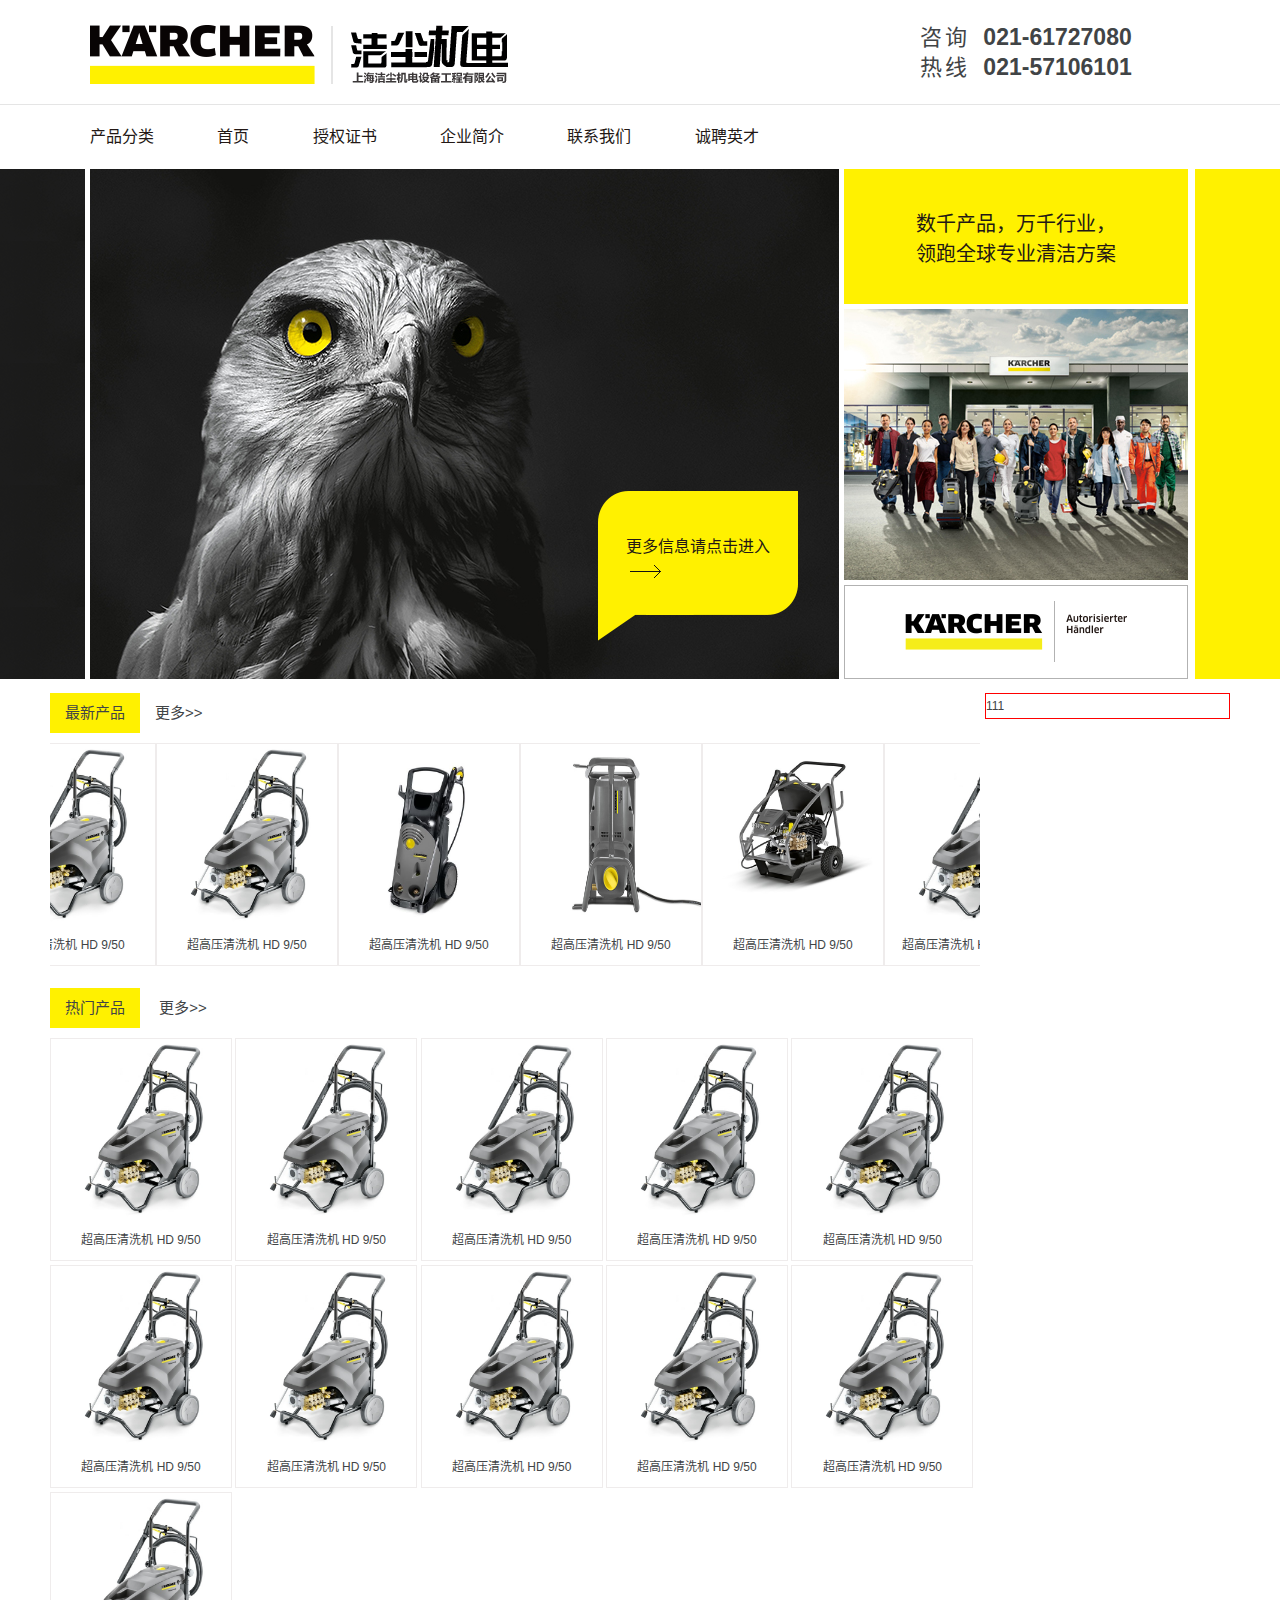
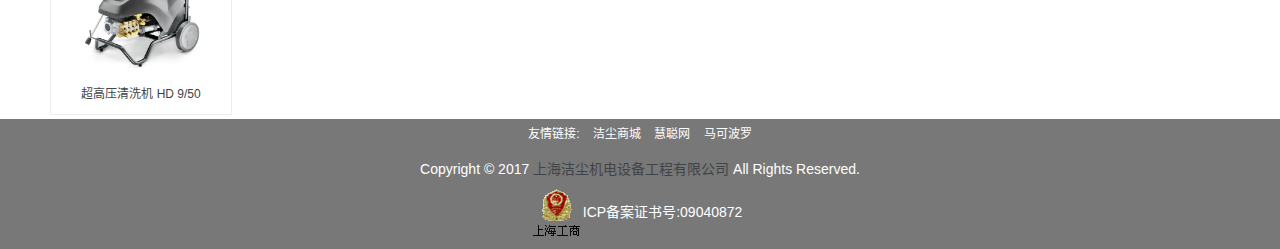
==== index.html @ 760b546f "洁尘首页" ====
<!DOCTYPE html>
<html lang="zh-cn">
	<head>
		<meta http-equiv="Content-Type" content="text/html; charset=UTF-8">
		<meta http-equiv="X-UA-Compatible" content="IE=edge,chrome=1">
		<meta content="http://www.jiechensh.cn/" name="design">
		<title>工业吸尘器_高压清洗机 - 工业吸尘器_高压清洗机_上海洁尘</title>
		<meta name="keywords" content="工业吸尘器_高压清洗机_扫地机_干冰清洗机_上海洁尘机电设备工程有限公司"> 
		<link rel="stylesheet" type="text/css" href="css/index.css">
		<script type="text/javascript" src="js/jquery-1.9.1.min.js"></script>
		<!--[if lt IE 9]>
		  <script type="text/javascript" src="js/html5shiv.v3.72.min.js"></script>
		<![endif]-->
		<script type="text/javascript">
		   var navID = "1";
		</script>
	</head>
	<body>
	<!--top-->
	<header class="top">
	    <div class="logo_box">
	        <div class="contain">
	            <div class="logo">
	                <a href="index.html">
	             	   <img src="img/karcher-log.png" alt="">
	             	   <img src="img/logo.gif" class="jc_logo"/>
	                </a>
	            </div>
	            <div class="telephone_nums">
	                <span class="tel_title">咨询热线</span>
	                <span class="number">
	                	<span>021-61727080</span>
	               		<span>021-57106101</span>
	                </span>	
	                
	            </div>
	            <div class="clear"></div>
	        </div>
	    </div>
	    <div class="contain">
	        <nav class="main_nav">
		        <ul>
		            <li id="nav1" class="onnav"><a class="navA" href="" target="_blank">产品分类</a></li>
		            <li id="nav2"><a class="navA" href="" target="_blank">首页</a></li>
		            <li id="nav3"><a class="navA" href="" target="_blank">授权证书</a></li>
		            <li id="nav4"><a class="navA" href="" target="_blank">企业简介</a></li>
		            <li id="nav5"><a class="navA" href="" target="_blank">联系我们</a></li>
		            <li id="nav6"><a class="navA" href="" target="_blank">诚聘英才</a></li>
		        </ul>
	        	<div class="clear"></div>
	        </nav>
	    </div>
	</header>
	<script type="text/javascript">
	   //导航选中
	    $("#nav" + navID).addClass("onnav");
	</script>
	<!--top End-->
	
	<div class="home_ban">
	   <div class="contain">
	   	 <div class="left">
	   	 	<img src="img/karcher/bleft.jpg" alt="">
	   	 	<a href="http://www.dleming.com/" class="more" target="_blank">更多信息请点击进入<i></i></a>
	   	 </div>
	   	 <div class="right">
	   	 	<div class="rtop">
	   	 		<a href="https://www.karcher.cn/cn/cleaning_solutions/solutions-pro.html" target="_blank">
	   	 			数千产品，万千行业，<br>领跑全球专业清洁方案
	   	 		</a>
	   	 	</div>
	   	 	<div class="rmiddle">
	   	 		<a href="https://www.karcher.cn/cn/cleaning_solutions/solutions-pro.html" target="_blank"><img src="img/karcher/right.jpg" alt=""></a>
	   	 	</div>
	   	 	<div class="rbottom">
	   	 		<a href="https://www.karcher.cn/cn/cleaning_solutions/solutions-pro.html" target="_blank"><img src="img/karcher/logoleft.png" alt=""></a>
	   	 	</div>
	   	 </div>
	   	 <div class="clear"></div>
	   </div>
	</div>
	<div class="clear"></div>
	
	<div class="main w_1180">
		<div class="w_930 left_product_list">			
			<div class="new_product w_930">
			 	<div class="new_product_title"><span>最新产品</span><a class="more_link" href="#">更多&gt;&gt;</a></div>
			 	<div class="new_product_list w_930">
			 		<div class="float_left product_item">
			 			<a href="###"  title="查看详情">
			 				<img src="img/product2/p050940125.jpg"/>
			 			</a>	
			 			<span>超高压清洗机 HD 9/50 </span>
			 		</div>
			 		<div class="float_left product_item">
			 			<a href="###"  title="查看详情">
			 				<img src="img/product2/p050940125.jpg"/>
			 			</a>	
			 			<span>超高压清洗机 HD 9/50 </span>
			 		</div>
			 		<div class="float_left product_item">
			 			<a href="###"  title="查看详情">
			 				<img src="img/product2/p070945006.jpg"/>
			 			</a>	
			 			<span>超高压清洗机 HD 9/50 </span>
			 		</div>
			 		<div class="float_left product_item">
			 			<a href="###"  title="查看详情">
			 				<img src="img/product2/p071017942.jpg"/>
			 			</a>	
			 			<span>超高压清洗机 HD 9/50 </span>
			 		</div>
			 		<div class="float_left product_item">
			 			<a href="###"  title="查看详情">
			 				<img src="img/product2/p091202043.jpg"/>
			 			</a>	
			 			<span>超高压清洗机 HD 9/50 </span>
			 		</div>
			 		<div class="float_left product_item">
			 			<a href="###"  title="查看详情">
			 				<img src="img/product2/p050940125.jpg"/>
			 			</a>	
			 			<span>超高压清洗机 HD 55555/50 </span>
			 		</div>
			 		<div class="float_left product_item">
			 			<a href="###"  title="查看详情">
			 				<img src="img/product2/p050940125.jpg"/>
			 			</a>	
			 			<span>超高压清洗机 HD 9/50 </span>
			 		</div>
			 		<div class="float_left product_item">
			 			<a href="###"  title="查看详情">
			 				<img src="img/product2/p070945006.jpg"/>
			 			</a>	
			 			<span>超高压清洗机 HD 9/50 </span>
			 		</div>
			 		<div class="float_left product_item">
			 			<a href="###"  title="查看详情">
			 				<img src="img/product2/p071017942.jpg"/>
			 			</a>	
			 			<span>超高压清洗机 HD 9/50 </span>
			 		</div>
			 		<div class="float_left product_item">
			 			<a href="###"  title="查看详情">
			 				<img src="img/product2/p091202043.jpg"/>
			 			</a>	
			 			<span>超高压清洗机 HD 9/50 </span>
			 		</div>
			 	</div>
			</div>
			
			<div class="hot_product w_930">
			 	<div class="hot_product_title w_930">
			 		<span>热门产品</span>
			 		<a class="more_link" href="#">更多&gt;&gt;</a>
			 	</div>
			 		
			 	<div class="hot_product_list w_930">
			 		<div class="hot_product_item product_item">
			 			<a href="###"  title="查看详情">
			 				<img src="img/product2/p050940125.jpg"/>
			 			</a>	
			 			<span>超高压清洗机 HD 9/50 </span>
			 		</div>
			 		<div class="hot_product_item product_item">
			 			<a href="###"  title="查看详情">
			 				<img src="img/product2/p050940125.jpg"/>
			 			</a>	
			 			<span>超高压清洗机 HD 9/50 </span>
			 		</div>
			 		<div class="hot_product_item product_item">
			 			<a href="###"  title="查看详情">
			 				<img src="img/product2/p050940125.jpg"/>
			 			</a>	
			 			<span>超高压清洗机 HD 9/50 </span>
			 		</div>
			 		<div class="hot_product_item product_item">
			 			<a href="###"  title="查看详情">
			 				<img src="img/product2/p050940125.jpg"/>
			 			</a>	
			 			<span>超高压清洗机 HD 9/50 </span>
			 		</div>
			 		<div class="hot_product_item product_item">
			 			<a href="###"  title="查看详情">
			 				<img src="img/product2/p050940125.jpg"/>
			 			</a>	
			 			<span>超高压清洗机 HD 9/50 </span>
			 		</div>
			 		<div class="hot_product_item product_item">
			 			<a href="###"  title="查看详情">
			 				<img src="img/product2/p050940125.jpg"/>
			 			</a>	
			 			<span>超高压清洗机 HD 9/50 </span>
			 		</div>
			 		<div class="hot_product_item product_item">
			 			<a href="###"  title="查看详情">
			 				<img src="img/product2/p050940125.jpg"/>
			 			</a>	
			 			<span>超高压清洗机 HD 9/50 </span>
			 		</div>
			 		<div class="hot_product_item product_item">
			 			<a href="###"  title="查看详情">
			 				<img src="img/product2/p050940125.jpg"/>
			 			</a>	
			 			<span>超高压清洗机 HD 9/50 </span>
			 		</div>
			 		<div class="hot_product_item product_item">
			 			<a href="###"  title="查看详情">
			 				<img src="img/product2/p050940125.jpg"/>
			 			</a>	
			 			<span>超高压清洗机 HD 9/50 </span>
			 		</div>
			 		<div class="hot_product_item product_item">
			 			<a href="###"  title="查看详情">
			 				<img src="img/product2/p050940125.jpg"/>
			 			</a>	
			 			<span>超高压清洗机 HD 9/50 </span>
			 		</div>
			 		<div class="hot_product_item product_item">
			 			<a href="###"  title="查看详情">
			 				<img src="img/product2/p050940125.jpg"/>
			 			</a>	
			 			<span>超高压清洗机 HD 9/50 </span>
			 		</div>
			 	</div>
			</div>
		</div>
		<div class="about_company w_243 float_right">
			111
		</div>
	</div>
	
	<div class="footer">
		<div class="ref_links">
			<ul>
				<li>友情链接:</li>
				<li><a href="http://shop.jiechensh.cn" title="洁尘商城" target="_blank">洁尘商城</a></li>
				<li><a href="http://www.hc360.com/" title="慧聪网" target="_blank">慧聪网</a></li>
				<li><a href="http://china.makepolo.com" title="马可波罗" target="_blank">马可波罗</a></li>
			</ul>
		</div>
		<div class="copyright">Copyright © 2017 <a href="###">上海洁尘机电设备工程有限公司 </a>All Rights Reserved.</div>
		<div class="record">
			<span class="beian_icon"></span>
			<span class="record_code">ICP备案证书号:09040872</span>
		</div>
	</div>
	
	<script type="text/javascript">
	//整站无图处理
	jQuery.each(jQuery("img"), function (i, n) { jQuery(n).error(function () { n.src = 'img/kracher/nopic.jpg'; }); n.src = n.src; });
	</script>
	<script type="text/javascript" src="js/index.js" ></script>
	
	</body>
</html>
---- css/index.css ----
﻿@charset "utf-8";
/*初始化样式*/
body{ 
	margin:0px; 
	padding:0px; 
	margin:0px auto; 
	zoom:1;

	/*设置字体*/
	font-size:12px;
	line-height:24px;
	font-family:Arial,"微软雅黑","宋体";
	color:#414446;

	/*设置宽度*/
	width:100%; 
	min-width:1000px;
}
li{
	list-style: none;
}
ul,li,form, dl,dt,dd, div{ 
	padding: 0px; 
	margin: 0px;
}
.ul,.ul li{ 
	list-style:none;
}
.h1,.h2,.h3,.h4,.h5,.h6,.p{ 
	padding:0px; 
	margin:0px;
}
h1,h2,h3,h4,h5,h6,p{ 
	padding:0px; 
	margin:0px;
}
select,input,textarea{ 
	border-radius:0; 
	-webkit-border-radius:0; 
	color:#414446;
}
input:focus { 
	outline: none;
}

/*强制去除表单自带的样式*/ 
input,button,select,textarea{
	outline:none;/*-webkit-appearance:none;*/
}

/*强制去除textarea自带的样式*/
textarea{resize:none;/*-webkit-appearance:none;*/}

textarea,input,select { background:none; border:none; margin:0; padding:0;}

/*html5设置*/
article,aside,footer,header,hgroup,nav,section,figure,figcaption{ display: block;} 
figure,figcaption{ margin:0px; padding:0px;}
audio,canvas,progress,video { display: inline-block; vertical-align: baseline;}

img{ border:none; border:0; vertical-align:baseline;}
a{ color:#414446; text-decoration:none; noline:-webkit-tap-highlight-color:rgba(0,0,0,0);}
a:focus {outline:none; -moz-outline:none;}
a:hover{ text-decoration:underline; /*color:#fff;*/}

/*清除浮动*/
.clear{ clear:both; height:0px; overflow:hidden;}
/*初始化样式*/

/*页面框架结构*/
.contain{width:1100px;margin:0 auto;}
.none{
	display: none;
}
.float_left{
	float:left;
}
.float_right{
	float:right;
}
.w_1180{
	width:1180px;
}
.w_930{
	width:930px;
}
.w_243{
	width:243px;
}
/*top*/
.top{}
.top .logo_box{width:100%;padding:12px 0;border-bottom:1px solid #e5e5e5;}
.top .logo_box .logo{float:left;padding-top:13px;}
.top .logo_box .telephone_nums{
	float:right;
	width:270px;
	height:60px;
    margin-top: 10px;
}
.telephone_nums .tel_title{
	width:60px;
	height:60px;
	display: inline-block;
	font-size: 22px;
	line-height: 30px;
	letter-spacing:3px;
}
.telephone_nums .number{
	display: inline-block;
	width:200px;
	height:60px;
	font-size: 23px;
}
.telephone_nums .number span{
	line-height: 30px;
	height:30px;
	display: block;
	font-weight: bold;
}
.main_nav li{display: inline-block;padding-right:60px;}
.main_nav li a{display: inline-block;padding:20px 0;font-size:16px;color:#231815;}
/*top*/


/*Banner*/
.home_ban .left{float:left;width:749px;position: relative;}
.home_ban .left .more{display: inline-block;width:200px;height:151px;background: url(../img/karcher/bg.png) no-repeat center;
	line-height:112px;text-align: center;font-size:16px;color:#231815;
    position:absolute;bottom:45px;right:41px;
}
.home_ban .left i{display: inline-block;width:31px;height:13px;background: url(../img/karcher/jian.png) no-repeat center;position: absolute;bottom:64px;left:32px;}
.home_ban .right{float:left;width:344px;    margin-left: 5px;}
.home_ban .right .rtop{text-align: center;background: #fff100;line-height: 30px;color:#231815;font-size:20px;padding:40px 0 35px 0;margin-bottom:5px;}
.home_ban .right .rtop a{color:#231815;}
.home_ban .right .rbottom{padding:15px 0;border:1px solid #b2b2b2;text-align: center;}
.home_ban .right .rbottom img{vertical-align: middle;}
.home_ban .right .rmiddle img{vertical-align: bottom;margin-bottom:5px;}
.home_ban{background: url(../img/karcher/gb.png) repeat-y center;height:510px;}

.jc_logo{
	margin-bottom:1px;
}
.main{
	/*border: 1px solid #2E909B;*/
	border-radius:3px;
	margin:6px auto 0;
	/*display: block;*/
}
.left_product_list{
	display: inline-block;
	/*border:1px solid red;*/
}
.about_company{
	display: inline-block;
	border:1px solid red;
}
.new_product{
	overflow-x: hidden;
	position:relative;
}
.new_product_title{
	font-size: 15px;
	height:50px;
}
.new_product_title span{
	padding:5px 15px;
	height:30px;
	line-height:30px;
	display: inline-block;
	background-color: #FFF100;
}
.new_product_title .more_link{
	padding:5px 15px;
	height:30px;
	line-height:30px;
	text-decoration: none;
	cursor: pointer;
}
.new_product_list{
	height:245px;
	width:99999px;
	position:relative;
}
.new_product_item{
	float:left;
	margin-right:4px;
}
.product_item{
	border:1px solid #EFECEC;
	height:221px;
	position: relative;
	display: inline-block;
}
.product_item img{
	width:180px;
	height:180px;
}
.product_item span{
	height:40px;
	width:180px;
	text-align: center;
	line-height: 40px;
	display:inline-block;
	position: absolute;
	bottom:0;
	left:0;
}
.hot_product_title{
	font-size: 15px;
	height:50px;
}
.hot_product_title span{
	padding:5px 15px;
	height:30px;
	line-height:30px;
	display: inline-block;
	background-color: #FFF100;
}
.hot_product_title .more_link{
	/*color:#2E909B;*/
	padding:5px 15px;
	height:30px;
	line-height:30px;
	text-decoration: none;
	cursor: pointer;
}
.more_link:hover{
	text-decoration: underline;
	color:#414446;
}
/****hot_product***/
.hot_product_list{
	/*display: block;*/
}
.hot_product_item{
	/*float:left;*/
	margin-right:0px;
	margin-bottom: 4px;
}
/*.hot_product_item img{
	width:230px;
	height:270px;
}*/
.footer{
	width:100%;
	height:130px;
	background-color: #787878;
	color:#FFFFFF;
}
.footer .ref_links{
	height:30px;
	line-height: 30px;
	display: block;
	text-align: center;
	
}
.footer .ref_links li{
	display: inline-block;
	padding: 0 5px;
}
.footer .ref_links li a{
	color:#FFFFFF;
}
.footer .copyright{
	text-align: center;
	height:40px;
	line-height: 40px;
	font-size: 14px;
}
.footer .copyright a{
	text-decoration: none;
}
.footer .copyright a:hover{
	color:#000000;
	text-decoration: underline;
}
.record{
	/*border:1px solid red;*/
	/*display: inline-block;*/
	width:215px;
	margin: 0 auto;
}
.beian_icon{
	width:47px;
	height:47px;
	display: inline-block;
	background: url(../img/icon.gif) no-repeat;
}
.record_code{
	display: inline-block;
	height:47px;
	line-height: 47px;
	font-size: 14px;
	vertical-align: top;
}
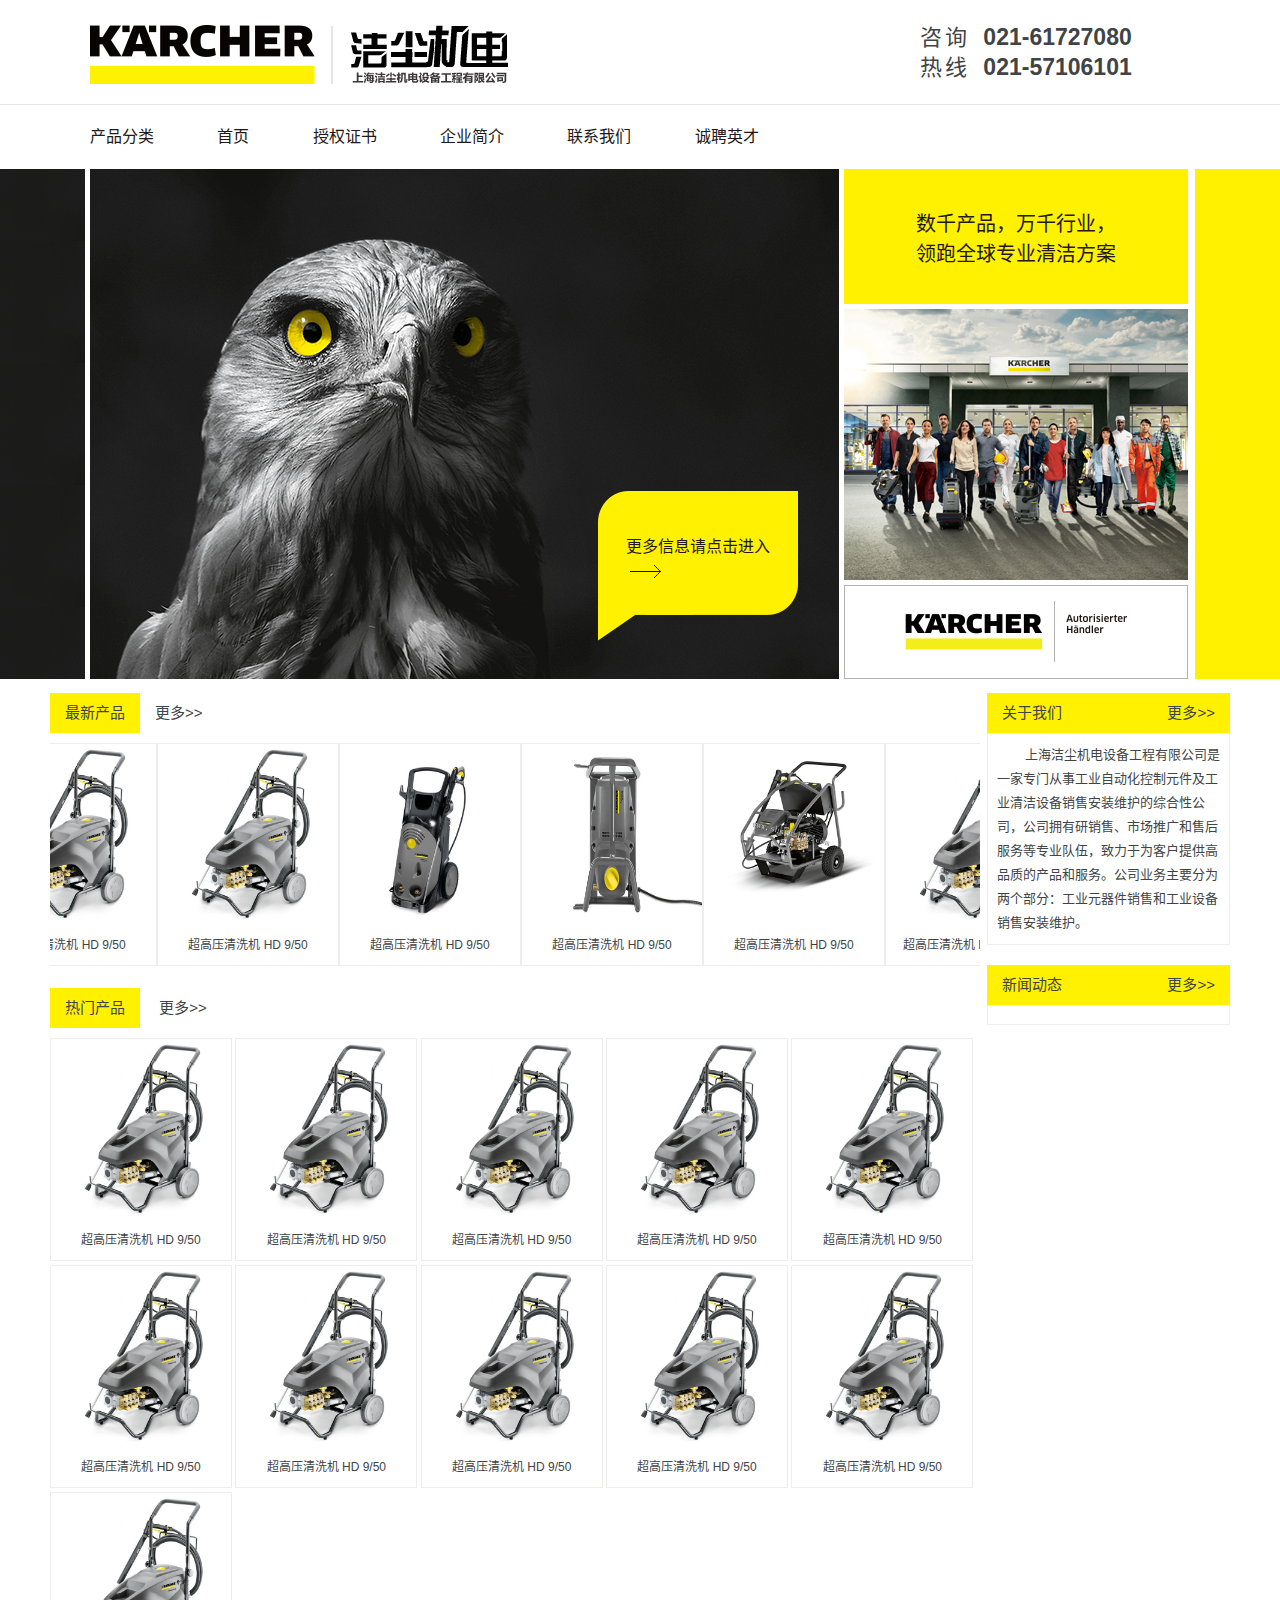
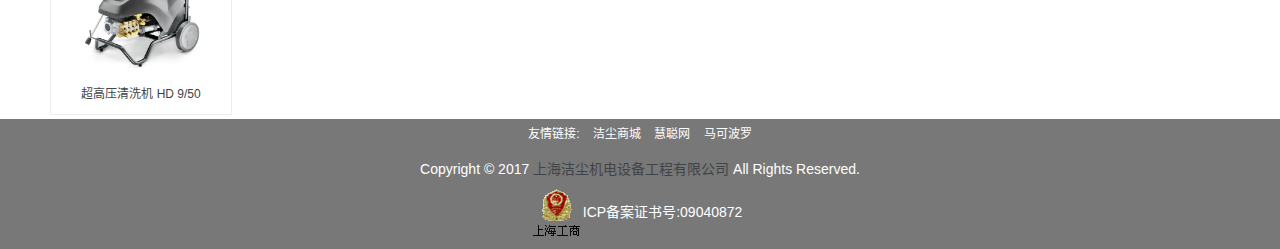
==== commit 741cd9a1: "公司简介" ====
--- a/index.html
+++ b/index.html
@@ -16,241 +16,257 @@
 		</script>
 	</head>
 	<body>
-	<!--top-->
-	<header class="top">
-	    <div class="logo_box">
-	        <div class="contain">
-	            <div class="logo">
-	                <a href="index.html">
-	             	   <img src="img/karcher-log.png" alt="">
-	             	   <img src="img/logo.gif" class="jc_logo"/>
-	                </a>
-	            </div>
-	            <div class="telephone_nums">
-	                <span class="tel_title">咨询热线</span>
-	                <span class="number">
-	                	<span>021-61727080</span>
-	               		<span>021-57106101</span>
-	                </span>	
-	                
-	            </div>
-	            <div class="clear"></div>
-	        </div>
-	    </div>
-	    <div class="contain">
-	        <nav class="main_nav">
-		        <ul>
-		            <li id="nav1" class="onnav"><a class="navA" href="" target="_blank">产品分类</a></li>
-		            <li id="nav2"><a class="navA" href="" target="_blank">首页</a></li>
-		            <li id="nav3"><a class="navA" href="" target="_blank">授权证书</a></li>
-		            <li id="nav4"><a class="navA" href="" target="_blank">企业简介</a></li>
-		            <li id="nav5"><a class="navA" href="" target="_blank">联系我们</a></li>
-		            <li id="nav6"><a class="navA" href="" target="_blank">诚聘英才</a></li>
-		        </ul>
-	        	<div class="clear"></div>
-	        </nav>
-	    </div>
-	</header>
-	<script type="text/javascript">
-	   //导航选中
-	    $("#nav" + navID).addClass("onnav");
-	</script>
-	<!--top End-->
-	
-	<div class="home_ban">
-	   <div class="contain">
-	   	 <div class="left">
-	   	 	<img src="img/karcher/bleft.jpg" alt="">
-	   	 	<a href="http://www.dleming.com/" class="more" target="_blank">更多信息请点击进入<i></i></a>
-	   	 </div>
-	   	 <div class="right">
-	   	 	<div class="rtop">
-	   	 		<a href="https://www.karcher.cn/cn/cleaning_solutions/solutions-pro.html" target="_blank">
-	   	 			数千产品，万千行业，<br>领跑全球专业清洁方案
-	   	 		</a>
-	   	 	</div>
-	   	 	<div class="rmiddle">
-	   	 		<a href="https://www.karcher.cn/cn/cleaning_solutions/solutions-pro.html" target="_blank"><img src="img/karcher/right.jpg" alt=""></a>
-	   	 	</div>
-	   	 	<div class="rbottom">
-	   	 		<a href="https://www.karcher.cn/cn/cleaning_solutions/solutions-pro.html" target="_blank"><img src="img/karcher/logoleft.png" alt=""></a>
-	   	 	</div>
-	   	 </div>
-	   	 <div class="clear"></div>
-	   </div>
-	</div>
-	<div class="clear"></div>
-	
-	<div class="main w_1180">
-		<div class="w_930 left_product_list">			
-			<div class="new_product w_930">
-			 	<div class="new_product_title"><span>最新产品</span><a class="more_link" href="#">更多&gt;&gt;</a></div>
-			 	<div class="new_product_list w_930">
-			 		<div class="float_left product_item">
-			 			<a href="###"  title="查看详情">
-			 				<img src="img/product2/p050940125.jpg"/>
-			 			</a>	
-			 			<span>超高压清洗机 HD 9/50 </span>
-			 		</div>
-			 		<div class="float_left product_item">
-			 			<a href="###"  title="查看详情">
-			 				<img src="img/product2/p050940125.jpg"/>
-			 			</a>	
-			 			<span>超高压清洗机 HD 9/50 </span>
-			 		</div>
-			 		<div class="float_left product_item">
-			 			<a href="###"  title="查看详情">
-			 				<img src="img/product2/p070945006.jpg"/>
-			 			</a>	
-			 			<span>超高压清洗机 HD 9/50 </span>
-			 		</div>
-			 		<div class="float_left product_item">
-			 			<a href="###"  title="查看详情">
-			 				<img src="img/product2/p071017942.jpg"/>
-			 			</a>	
-			 			<span>超高压清洗机 HD 9/50 </span>
-			 		</div>
-			 		<div class="float_left product_item">
-			 			<a href="###"  title="查看详情">
-			 				<img src="img/product2/p091202043.jpg"/>
-			 			</a>	
-			 			<span>超高压清洗机 HD 9/50 </span>
-			 		</div>
-			 		<div class="float_left product_item">
-			 			<a href="###"  title="查看详情">
-			 				<img src="img/product2/p050940125.jpg"/>
-			 			</a>	
-			 			<span>超高压清洗机 HD 55555/50 </span>
-			 		</div>
-			 		<div class="float_left product_item">
-			 			<a href="###"  title="查看详情">
-			 				<img src="img/product2/p050940125.jpg"/>
-			 			</a>	
-			 			<span>超高压清洗机 HD 9/50 </span>
-			 		</div>
-			 		<div class="float_left product_item">
-			 			<a href="###"  title="查看详情">
-			 				<img src="img/product2/p070945006.jpg"/>
-			 			</a>	
-			 			<span>超高压清洗机 HD 9/50 </span>
-			 		</div>
-			 		<div class="float_left product_item">
-			 			<a href="###"  title="查看详情">
-			 				<img src="img/product2/p071017942.jpg"/>
-			 			</a>	
-			 			<span>超高压清洗机 HD 9/50 </span>
-			 		</div>
-			 		<div class="float_left product_item">
-			 			<a href="###"  title="查看详情">
-			 				<img src="img/product2/p091202043.jpg"/>
-			 			</a>	
-			 			<span>超高压清洗机 HD 9/50 </span>
-			 		</div>
-			 	</div>
-			</div>
-			
-			<div class="hot_product w_930">
-			 	<div class="hot_product_title w_930">
-			 		<span>热门产品</span>
+		<!--top-->
+		<header class="top">
+		    <div class="logo_box">
+		        <div class="contain">
+		            <div class="logo">
+		                <a href="index.html">
+		             	   <img src="img/karcher-log.png" alt="">
+		             	   <img src="img/logo.gif" class="jc_logo"/>
+		                </a>
+		            </div>
+		            <div class="telephone_nums">
+		                <span class="tel_title">咨询热线</span>
+		                <span class="number">
+		                	<span>021-61727080</span>
+		               		<span>021-57106101</span>
+		                </span>	
+		                
+		            </div>
+		            <div class="clear"></div>
+		        </div>
+		    </div>
+		    <div class="contain">
+		        <nav class="main_nav">
+			        <ul>
+			            <li id="nav1" class="onnav"><a class="navA" href="" target="_blank">产品分类</a></li>
+			            <li id="nav2"><a class="navA" href="" target="_blank">首页</a></li>
+			            <li id="nav3"><a class="navA" href="" target="_blank">授权证书</a></li>
+			            <li id="nav4"><a class="navA" href="" target="_blank">企业简介</a></li>
+			            <li id="nav5"><a class="navA" href="" target="_blank">联系我们</a></li>
+			            <li id="nav6"><a class="navA" href="" target="_blank">诚聘英才</a></li>
+			        </ul>
+		        	<div class="clear"></div>
+		        </nav>
+		    </div>
+		</header>
+		<script type="text/javascript">
+		   //导航选中
+		    $("#nav" + navID).addClass("onnav");
+		</script>
+		<!--top End-->
+		
+		<div class="home_ban">
+		   <div class="contain">
+		   	 <div class="left">
+		   	 	<img src="img/karcher/bleft.jpg" alt="">
+		   	 	<a href="http://www.dleming.com/" class="more" target="_blank">更多信息请点击进入<i></i></a>
+		   	 </div>
+		   	 <div class="right">
+		   	 	<div class="rtop">
+		   	 		<a href="https://www.karcher.cn/cn/cleaning_solutions/solutions-pro.html" target="_blank">
+		   	 			数千产品，万千行业，<br>领跑全球专业清洁方案
+		   	 		</a>
+		   	 	</div>
+		   	 	<div class="rmiddle">
+		   	 		<a href="https://www.karcher.cn/cn/cleaning_solutions/solutions-pro.html" target="_blank"><img src="img/karcher/right.jpg" alt=""></a>
+		   	 	</div>
+		   	 	<div class="rbottom">
+		   	 		<a href="https://www.karcher.cn/cn/cleaning_solutions/solutions-pro.html" target="_blank"><img src="img/karcher/logoleft.png" alt=""></a>
+		   	 	</div>
+		   	 </div>
+		   	 <div class="clear"></div>
+		   </div>
+		</div>
+		<div class="clear"></div>
+		
+		<div class="main w_1180">
+			<div class="w_930 left_product_list">			
+				<div class="new_product w_930">
+				 	<div class="product_title"><span>最新产品</span><a class="more_link" href="#">更多&gt;&gt;</a></div>
+				 	<div class="new_product_list w_930">
+				 		<div class="float_left product_item">
+				 			<a href="###"  title="查看详情">
+				 				<img src="img/product2/p050940125.jpg"/>
+				 			</a>	
+				 			<span>超高压清洗机 HD 9/50 </span>
+				 		</div>
+				 		<div class="float_left product_item">
+				 			<a href="###"  title="查看详情">
+				 				<img src="img/product2/p050940125.jpg"/>
+				 			</a>	
+				 			<span>超高压清洗机 HD 9/50 </span>
+				 		</div>
+				 		<div class="float_left product_item">
+				 			<a href="###"  title="查看详情">
+				 				<img src="img/product2/p070945006.jpg"/>
+				 			</a>	
+				 			<span>超高压清洗机 HD 9/50 </span>
+				 		</div>
+				 		<div class="float_left product_item">
+				 			<a href="###"  title="查看详情">
+				 				<img src="img/product2/p071017942.jpg"/>
+				 			</a>	
+				 			<span>超高压清洗机 HD 9/50 </span>
+				 		</div>
+				 		<div class="float_left product_item">
+				 			<a href="###"  title="查看详情">
+				 				<img src="img/product2/p091202043.jpg"/>
+				 			</a>	
+				 			<span>超高压清洗机 HD 9/50 </span>
+				 		</div>
+				 		<div class="float_left product_item">
+				 			<a href="###"  title="查看详情">
+				 				<img src="img/product2/p050940125.jpg"/>
+				 			</a>	
+				 			<span>超高压清洗机 HD 55555/50 </span>
+				 		</div>
+				 		<div class="float_left product_item">
+				 			<a href="###"  title="查看详情">
+				 				<img src="img/product2/p050940125.jpg"/>
+				 			</a>	
+				 			<span>超高压清洗机 HD 9/50 </span>
+				 		</div>
+				 		<div class="float_left product_item">
+				 			<a href="###"  title="查看详情">
+				 				<img src="img/product2/p070945006.jpg"/>
+				 			</a>	
+				 			<span>超高压清洗机 HD 9/50 </span>
+				 		</div>
+				 		<div class="float_left product_item">
+				 			<a href="###"  title="查看详情">
+				 				<img src="img/product2/p071017942.jpg"/>
+				 			</a>	
+				 			<span>超高压清洗机 HD 9/50 </span>
+				 		</div>
+				 		<div class="float_left product_item">
+				 			<a href="###"  title="查看详情">
+				 				<img src="img/product2/p091202043.jpg"/>
+				 			</a>	
+				 			<span>超高压清洗机 HD 9/50 </span>
+				 		</div>
+				 	</div>
+				</div>
+				
+				<div class="hot_product w_930">
+				 	<div class="product_title w_930">
+				 		<span>热门产品</span>
+				 		<a class="more_link" href="#">更多&gt;&gt;</a>
+				 	</div>
+				 		
+				 	<div class="hot_product_list w_930">
+				 		<div class="hot_product_item product_item">
+				 			<a href="###"  title="查看详情">
+				 				<img src="img/product2/p050940125.jpg"/>
+				 			</a>	
+				 			<span>超高压清洗机 HD 9/50 </span>
+				 		</div>
+				 		<div class="hot_product_item product_item">
+				 			<a href="###"  title="查看详情">
+				 				<img src="img/product2/p050940125.jpg"/>
+				 			</a>	
+				 			<span>超高压清洗机 HD 9/50 </span>
+				 		</div>
+				 		<div class="hot_product_item product_item">
+				 			<a href="###"  title="查看详情">
+				 				<img src="img/product2/p050940125.jpg"/>
+				 			</a>	
+				 			<span>超高压清洗机 HD 9/50 </span>
+				 		</div>
+				 		<div class="hot_product_item product_item">
+				 			<a href="###"  title="查看详情">
+				 				<img src="img/product2/p050940125.jpg"/>
+				 			</a>	
+				 			<span>超高压清洗机 HD 9/50 </span>
+				 		</div>
+				 		<div class="hot_product_item product_item">
+				 			<a href="###"  title="查看详情">
+				 				<img src="img/product2/p050940125.jpg"/>
+				 			</a>	
+				 			<span>超高压清洗机 HD 9/50 </span>
+				 		</div>
+				 		<div class="hot_product_item product_item">
+				 			<a href="###"  title="查看详情">
+				 				<img src="img/product2/p050940125.jpg"/>
+				 			</a>	
+				 			<span>超高压清洗机 HD 9/50 </span>
+				 		</div>
+				 		<div class="hot_product_item product_item">
+				 			<a href="###"  title="查看详情">
+				 				<img src="img/product2/p050940125.jpg"/>
+				 			</a>	
+				 			<span>超高压清洗机 HD 9/50 </span>
+				 		</div>
+				 		<div class="hot_product_item product_item">
+				 			<a href="###"  title="查看详情">
+				 				<img src="img/product2/p050940125.jpg"/>
+				 			</a>	
+				 			<span>超高压清洗机 HD 9/50 </span>
+				 		</div>
+				 		<div class="hot_product_item product_item">
+				 			<a href="###"  title="查看详情">
+				 				<img src="img/product2/p050940125.jpg"/>
+				 			</a>	
+				 			<span>超高压清洗机 HD 9/50 </span>
+				 		</div>
+				 		<div class="hot_product_item product_item">
+				 			<a href="###"  title="查看详情">
+				 				<img src="img/product2/p050940125.jpg"/>
+				 			</a>	
+				 			<span>超高压清洗机 HD 9/50 </span>
+				 		</div>
+				 		<div class="hot_product_item product_item">
+				 			<a href="###"  title="查看详情">
+				 				<img src="img/product2/p050940125.jpg"/>
+				 			</a>	
+				 			<span>超高压清洗机 HD 9/50 </span>
+				 		</div>
+				 	</div>
+				</div>
+			</div>
+			<div class="about_company w_243 float_right">
+				<div class="about_title w_243">
+			 		<span>关于我们</span>
 			 		<a class="more_link" href="#">更多&gt;&gt;</a>
 			 	</div>
-			 		
-			 	<div class="hot_product_list w_930">
-			 		<div class="hot_product_item product_item">
-			 			<a href="###"  title="查看详情">
-			 				<img src="img/product2/p050940125.jpg"/>
-			 			</a>	
-			 			<span>超高压清洗机 HD 9/50 </span>
-			 		</div>
-			 		<div class="hot_product_item product_item">
-			 			<a href="###"  title="查看详情">
-			 				<img src="img/product2/p050940125.jpg"/>
-			 			</a>	
-			 			<span>超高压清洗机 HD 9/50 </span>
-			 		</div>
-			 		<div class="hot_product_item product_item">
-			 			<a href="###"  title="查看详情">
-			 				<img src="img/product2/p050940125.jpg"/>
-			 			</a>	
-			 			<span>超高压清洗机 HD 9/50 </span>
-			 		</div>
-			 		<div class="hot_product_item product_item">
-			 			<a href="###"  title="查看详情">
-			 				<img src="img/product2/p050940125.jpg"/>
-			 			</a>	
-			 			<span>超高压清洗机 HD 9/50 </span>
-			 		</div>
-			 		<div class="hot_product_item product_item">
-			 			<a href="###"  title="查看详情">
-			 				<img src="img/product2/p050940125.jpg"/>
-			 			</a>	
-			 			<span>超高压清洗机 HD 9/50 </span>
-			 		</div>
-			 		<div class="hot_product_item product_item">
-			 			<a href="###"  title="查看详情">
-			 				<img src="img/product2/p050940125.jpg"/>
-			 			</a>	
-			 			<span>超高压清洗机 HD 9/50 </span>
-			 		</div>
-			 		<div class="hot_product_item product_item">
-			 			<a href="###"  title="查看详情">
-			 				<img src="img/product2/p050940125.jpg"/>
-			 			</a>	
-			 			<span>超高压清洗机 HD 9/50 </span>
-			 		</div>
-			 		<div class="hot_product_item product_item">
-			 			<a href="###"  title="查看详情">
-			 				<img src="img/product2/p050940125.jpg"/>
-			 			</a>	
-			 			<span>超高压清洗机 HD 9/50 </span>
-			 		</div>
-			 		<div class="hot_product_item product_item">
-			 			<a href="###"  title="查看详情">
-			 				<img src="img/product2/p050940125.jpg"/>
-			 			</a>	
-			 			<span>超高压清洗机 HD 9/50 </span>
-			 		</div>
-			 		<div class="hot_product_item product_item">
-			 			<a href="###"  title="查看详情">
-			 				<img src="img/product2/p050940125.jpg"/>
-			 			</a>	
-			 			<span>超高压清洗机 HD 9/50 </span>
-			 		</div>
-			 		<div class="hot_product_item product_item">
-			 			<a href="###"  title="查看详情">
-			 				<img src="img/product2/p050940125.jpg"/>
-			 			</a>	
-			 			<span>超高压清洗机 HD 9/50 </span>
-			 		</div>
+			 	<div class="about_content w_223">
+			 		上海洁尘机电设备工程有限公司是一家专门从事工业自动化控制元件及工业清洁设备销售安装维护的综合性公司，公司拥有研销售、市场推广和售后服务等专业队伍，致力于为客户提供高品质的产品和服务。公司业务主要分为两个部分：工业元器件销售和工业设备销售安装维护。
+			 	</div>
+			 	
+			 	<div class="seprate h_20"></div>
+			 	
+			 	<div class="about_title w_243">
+			 		<span>新闻动态</span>
+			 		<a class="more_link" href="#">更多&gt;&gt;</a>
+			 	</div>
+			 	<div class="about_content w_223">
+			 		<ul>
+			 		</ul>	
 			 	</div>
 			</div>
 		</div>
-		<div class="about_company w_243 float_right">
-			111
+		
+		<div class="footer">
+			<div class="ref_links">
+				<ul>
+					<li>友情链接:</li>
+					<li><a href="http://shop.jiechensh.cn" title="洁尘商城" target="_blank">洁尘商城</a></li>
+					<li><a href="http://www.hc360.com/" title="慧聪网" target="_blank">慧聪网</a></li>
+					<li><a href="http://china.makepolo.com" title="马可波罗" target="_blank">马可波罗</a></li>
+				</ul>
+			</div>
+			<div class="copyright">Copyright © 2017 <a href="###">上海洁尘机电设备工程有限公司 </a>All Rights Reserved.</div>
+			<div class="record">
+				<span class="beian_icon"></span>
+				<span class="record_code">ICP备案证书号:09040872</span>
+			</div>
 		</div>
-	</div>
-	
-	<div class="footer">
-		<div class="ref_links">
-			<ul>
-				<li>友情链接:</li>
-				<li><a href="http://shop.jiechensh.cn" title="洁尘商城" target="_blank">洁尘商城</a></li>
-				<li><a href="http://www.hc360.com/" title="慧聪网" target="_blank">慧聪网</a></li>
-				<li><a href="http://china.makepolo.com" title="马可波罗" target="_blank">马可波罗</a></li>
-			</ul>
-		</div>
-		<div class="copyright">Copyright © 2017 <a href="###">上海洁尘机电设备工程有限公司 </a>All Rights Reserved.</div>
-		<div class="record">
-			<span class="beian_icon"></span>
-			<span class="record_code">ICP备案证书号:09040872</span>
-		</div>
-	</div>
-	
-	<script type="text/javascript">
-	//整站无图处理
-	jQuery.each(jQuery("img"), function (i, n) { jQuery(n).error(function () { n.src = 'img/kracher/nopic.jpg'; }); n.src = n.src; });
-	</script>
-	<script type="text/javascript" src="js/index.js" ></script>
-	
+		
+		<script type="text/javascript">
+		//整站无图处理
+		jQuery.each(jQuery("img"), function (i, n) { jQuery(n).error(function () { n.src = 'img/kracher/nopic.jpg'; }); n.src = n.src; });
+		</script>
+		<script type="text/javascript" src="js/index.js" ></script>
 	</body>
 </html>--- a/css/index.css
+++ b/css/index.css
@@ -61,7 +61,7 @@
 img{ border:none; border:0; vertical-align:baseline;}
 a{ color:#414446; text-decoration:none; noline:-webkit-tap-highlight-color:rgba(0,0,0,0);}
 a:focus {outline:none; -moz-outline:none;}
-a:hover{ text-decoration:underline; /*color:#fff;*/}
+a:hover{ /*text-decoration:underline; *//*color:#fff;*/}
 
 /*清除浮动*/
 .clear{ clear:both; height:0px; overflow:hidden;}
@@ -72,6 +72,9 @@
 .none{
 	display: none;
 }
+.seprate{
+	display: block;
+}
 .float_left{
 	float:left;
 }
@@ -86,6 +89,12 @@
 }
 .w_243{
 	width:243px;
+}
+.w_223{
+	width:223px;
+}
+.h_20{
+	height:20px;
 }
 /*top*/
 .top{}
@@ -150,26 +159,22 @@
 	display: inline-block;
 	/*border:1px solid red;*/
 }
-.about_company{
-	display: inline-block;
-	border:1px solid red;
-}
 .new_product{
 	overflow-x: hidden;
 	position:relative;
 }
-.new_product_title{
+.product_title{
 	font-size: 15px;
 	height:50px;
 }
-.new_product_title span{
+.product_title span{
 	padding:5px 15px;
 	height:30px;
 	line-height:30px;
 	display: inline-block;
 	background-color: #FFF100;
 }
-.new_product_title .more_link{
+.product_title .more_link{
 	padding:5px 15px;
 	height:30px;
 	line-height:30px;
@@ -205,25 +210,6 @@
 	bottom:0;
 	left:0;
 }
-.hot_product_title{
-	font-size: 15px;
-	height:50px;
-}
-.hot_product_title span{
-	padding:5px 15px;
-	height:30px;
-	line-height:30px;
-	display: inline-block;
-	background-color: #FFF100;
-}
-.hot_product_title .more_link{
-	/*color:#2E909B;*/
-	padding:5px 15px;
-	height:30px;
-	line-height:30px;
-	text-decoration: none;
-	cursor: pointer;
-}
 .more_link:hover{
 	text-decoration: underline;
 	color:#414446;
@@ -237,10 +223,33 @@
 	margin-right:0px;
 	margin-bottom: 4px;
 }
-/*.hot_product_item img{
-	width:230px;
-	height:270px;
-}*/
+.about_company{
+	display: inline-block;
+	/*border:1px solid red;*/
+	/*outline: ;*/
+}
+.about_company .about_title{
+	height:40px;
+	line-height: 40px;
+	display:inline-block;
+	background-color: #FFF100;
+	font-size: 15px;
+}
+.about_company .about_title span{
+	padding-left: 15px;
+}
+.about_company .about_title a{
+	float:right;
+	display: inline-block;
+	padding-right: 15px;
+}
+.about_content{
+	font-size: 13px;
+	text-indent: 28px;;
+	padding: 9px;
+	border:1px solid #EFECEC;
+	width:
+}
 .footer{
 	width:100%;
 	height:130px;
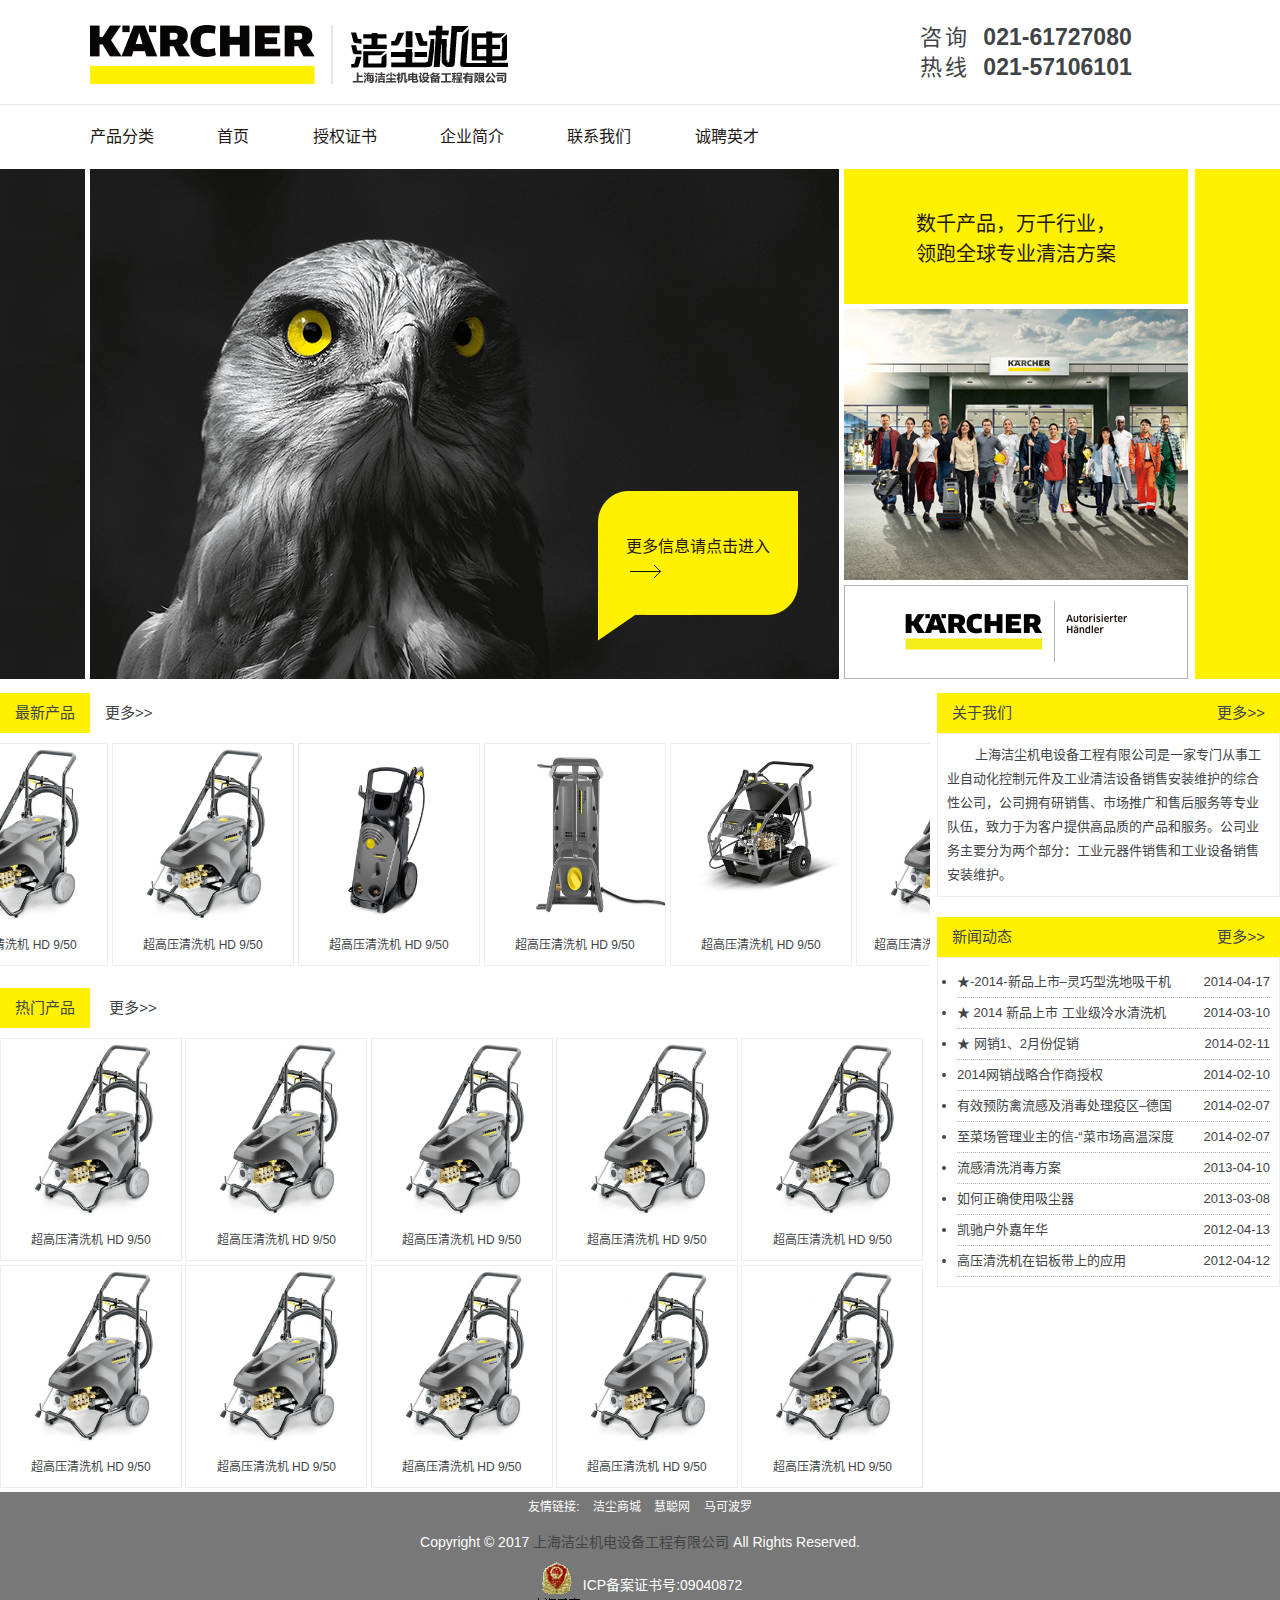
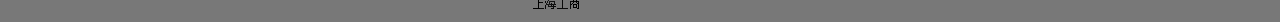
==== commit 20f603c2: "新闻动态" ====
--- a/index.html
+++ b/index.html
@@ -40,7 +40,39 @@
 		    <div class="contain">
 		        <nav class="main_nav">
 			        <ul>
-			            <li id="nav1" class="onnav"><a class="navA" href="" target="_blank">产品分类</a></li>
+			            <li id="nav1" class="onnav category_li">
+			            	<a class="navA" href="" target="_blank">产品分类</a>
+			            	<div class="category_list">
+								<span class="category_item" id="category_item_1"><a href="#">冷水高压清洗机</a></span>
+								<span class="category_item" id="category_item_2"><a href="#">制冰机</a></span>
+								<span class="category_item" id="category_item_3"><a href="#">吸尘吸水机</a></span>
+								<span class="category_item" id="category_item_4"><a href="#">地毯清洗机</a></span>
+								<span class="category_item" id="category_item_5"><a href="#">吸尘吸水机</a></span>
+								<span class="category_item" id="category_item_6"><a href="#">家用小型设备</a></span>
+								<span class="category_item" id="category_item_7"><a href="#">工业吸尘器</a></span>
+								<span class="category_item" id="category_item_8"><a href="#">干冰清洗机</a></span>
+								<span class="category_item" id="category_item_9"><a href="#">扫地机</a></span>
+								<span class="category_item" id="category_item_10"><a href="#">洗地机</a></span>
+								<span class="category_item" id="category_item_11"><a href="#">热水高压清洗机</a></span>
+								<span class="category_item" id="category_item_12"><a href="#">超高压清洗机</a></span>
+								<span class="category_item" id="category_item_13"><a href="#">零部件清洗机</a></span>
+							</div>
+							<div class="category_product_list">
+								<div class="category_product category_item_1">1</div>
+								<div class="category_product category_item_2">2</div>
+								<div class="category_product category_item_3">3</div>
+								<div class="category_product category_item_4">4</div>
+								<div class="category_product category_item_5">5</div>
+								<div class="category_product category_item_6">6</div>
+								<div class="category_product category_item_7">7</div>
+								<div class="category_product category_item_8">8</div>
+								<div class="category_product category_item_9">9</div>
+								<div class="category_product category_item_10">10</div>
+								<div class="category_product category_item_11">11</div>
+								<div class="category_product category_item_12">12</div>
+								<div class="category_product category_item_13">13</div>
+							</div>
+			            </li>
 			            <li id="nav2"><a class="navA" href="" target="_blank">首页</a></li>
 			            <li id="nav3"><a class="navA" href="" target="_blank">授权证书</a></li>
 			            <li id="nav4"><a class="navA" href="" target="_blank">企业简介</a></li>
@@ -81,66 +113,66 @@
 		</div>
 		<div class="clear"></div>
 		
-		<div class="main w_1180">
+		<div class="main w_1280">
 			<div class="w_930 left_product_list">			
 				<div class="new_product w_930">
 				 	<div class="product_title"><span>最新产品</span><a class="more_link" href="#">更多&gt;&gt;</a></div>
 				 	<div class="new_product_list w_930">
-				 		<div class="float_left product_item">
-				 			<a href="###"  title="查看详情">
-				 				<img src="img/product2/p050940125.jpg"/>
-				 			</a>	
-				 			<span>超高压清洗机 HD 9/50 </span>
-				 		</div>
-				 		<div class="float_left product_item">
-				 			<a href="###"  title="查看详情">
-				 				<img src="img/product2/p050940125.jpg"/>
-				 			</a>	
-				 			<span>超高压清洗机 HD 9/50 </span>
-				 		</div>
-				 		<div class="float_left product_item">
+				 		<div class="new_product_item product_item">
+				 			<a href="###"  title="查看详情">
+				 				<img src="img/product2/p050940125.jpg"/>
+				 			</a>	
+				 			<span>超高压清洗机 HD 9/50 </span>
+				 		</div>
+				 		<div class="new_product_item product_item">
+				 			<a href="###"  title="查看详情">
+				 				<img src="img/product2/p050940125.jpg"/>
+				 			</a>	
+				 			<span>超高压清洗机 HD 9/50 </span>
+				 		</div>
+				 		<div class="new_product_item product_item">
 				 			<a href="###"  title="查看详情">
 				 				<img src="img/product2/p070945006.jpg"/>
 				 			</a>	
 				 			<span>超高压清洗机 HD 9/50 </span>
 				 		</div>
-				 		<div class="float_left product_item">
+				 		<div class="new_product_item product_item">
 				 			<a href="###"  title="查看详情">
 				 				<img src="img/product2/p071017942.jpg"/>
 				 			</a>	
 				 			<span>超高压清洗机 HD 9/50 </span>
 				 		</div>
-				 		<div class="float_left product_item">
+				 		<div class="new_product_item product_item">
 				 			<a href="###"  title="查看详情">
 				 				<img src="img/product2/p091202043.jpg"/>
 				 			</a>	
 				 			<span>超高压清洗机 HD 9/50 </span>
 				 		</div>
-				 		<div class="float_left product_item">
+				 		<div class="new_product_item product_item">
 				 			<a href="###"  title="查看详情">
 				 				<img src="img/product2/p050940125.jpg"/>
 				 			</a>	
 				 			<span>超高压清洗机 HD 55555/50 </span>
 				 		</div>
-				 		<div class="float_left product_item">
-				 			<a href="###"  title="查看详情">
-				 				<img src="img/product2/p050940125.jpg"/>
-				 			</a>	
-				 			<span>超高压清洗机 HD 9/50 </span>
-				 		</div>
-				 		<div class="float_left product_item">
+				 		<div class="new_product_item product_item">
+				 			<a href="###"  title="查看详情">
+				 				<img src="img/product2/p050940125.jpg"/>
+				 			</a>	
+				 			<span>超高压清洗机 HD 9/50 </span>
+				 		</div>
+				 		<div class="new_product_item product_item">
 				 			<a href="###"  title="查看详情">
 				 				<img src="img/product2/p070945006.jpg"/>
 				 			</a>	
 				 			<span>超高压清洗机 HD 9/50 </span>
 				 		</div>
-				 		<div class="float_left product_item">
+				 		<div class="new_product_item product_item">
 				 			<a href="###"  title="查看详情">
 				 				<img src="img/product2/p071017942.jpg"/>
 				 			</a>	
 				 			<span>超高压清洗机 HD 9/50 </span>
 				 		</div>
-				 		<div class="float_left product_item">
+				 		<div class="new_product_item product_item">
 				 			<a href="###"  title="查看详情">
 				 				<img src="img/product2/p091202043.jpg"/>
 				 			</a>	
@@ -216,32 +248,66 @@
 				 			</a>	
 				 			<span>超高压清洗机 HD 9/50 </span>
 				 		</div>
-				 		<div class="hot_product_item product_item">
-				 			<a href="###"  title="查看详情">
-				 				<img src="img/product2/p050940125.jpg"/>
-				 			</a>	
-				 			<span>超高压清洗机 HD 9/50 </span>
-				 		</div>
 				 	</div>
 				</div>
 			</div>
-			<div class="about_company w_243 float_right">
-				<div class="about_title w_243">
+			<div class="about_company w_343 float_right">
+				<div class="about_title w_343">
 			 		<span>关于我们</span>
 			 		<a class="more_link" href="#">更多&gt;&gt;</a>
 			 	</div>
-			 	<div class="about_content w_223">
+			 	<div class="about_content w_323">
 			 		上海洁尘机电设备工程有限公司是一家专门从事工业自动化控制元件及工业清洁设备销售安装维护的综合性公司，公司拥有研销售、市场推广和售后服务等专业队伍，致力于为客户提供高品质的产品和服务。公司业务主要分为两个部分：工业元器件销售和工业设备销售安装维护。
 			 	</div>
 			 	
 			 	<div class="seprate h_20"></div>
 			 	
-			 	<div class="about_title w_243">
+			 	<div class="about_title w_343">
 			 		<span>新闻动态</span>
 			 		<a class="more_link" href="#">更多&gt;&gt;</a>
 			 	</div>
-			 	<div class="about_content w_223">
+			 	<div class="about_content w_323">
 			 		<ul>
+			 			<li>
+			 				<span class="news_title"><a href="###">★-2014-新品上市–灵巧型洗地吸干机</a></span>
+			 				<span class="news_time">2014-04-17</span>
+			 			</li>
+			 			<li>
+			 				<span class="news_title"><a href="###">★ 2014 新品上市 工业级冷水清洗机</a></span>
+			 				<span class="news_time">2014-03-10</span>
+			 			</li>
+			 			<li>
+			 				<span class="news_title"><a href="###">★ 网销1、2月份促销</a></span>
+			 				<span class="news_time">2014-02-11</span>
+			 			</li>
+			 			<li>
+			 				<span class="news_title"><a href="###">2014网销战略合作商授权</a></span>
+			 				<span class="news_time">2014-02-10</span>
+			 			</li>
+			 			<li>
+			 				<span class="news_title"><a href="###">有效预防禽流感及消毒处理疫区–德国</a></span>
+			 				<span class="news_time">2014-02-07</span>
+			 			</li>
+			 			<li>
+			 				<span class="news_title"><a href="###">至菜场管理业主的信-“菜市场高温深度</a></span>
+			 				<span class="news_time">2014-02-07</span>
+			 			</li>
+			 			<li>
+			 				<span class="news_title"><a href="###">流感清洗消毒方案</a></span>
+			 				<span class="news_time">2013-04-10</span>
+			 			</li>
+			 			<li>
+			 				<span class="news_title"><a href="###">如何正确使用吸尘器</a></span>
+			 				<span class="news_time">2013-03-08</span>
+			 			</li>
+			 			<li>
+			 				<span class="news_title"><a href="###">凯驰户外嘉年华</a></span>
+			 				<span class="news_time">2012-04-13</span>
+			 			</li>
+			 			<li>
+			 				<span class="news_title"><a href="###">高压清洗机在铝板带上的应用</a></span>
+			 				<span class="news_time">2012-04-12</span>
+			 			</li>
 			 		</ul>	
 			 	</div>
 			</div>
--- a/css/index.css
+++ b/css/index.css
@@ -81,17 +81,17 @@
 .float_right{
 	float:right;
 }
-.w_1180{
-	width:1180px;
+.w_1280{
+	width:1280px;
 }
 .w_930{
 	width:930px;
 }
-.w_243{
-	width:243px;
-}
-.w_223{
-	width:223px;
+.w_343{
+	width:343px;
+}
+.w_323{
+	width:323px;
 }
 .h_20{
 	height:20px;
@@ -126,8 +126,53 @@
 	display: block;
 	font-weight: bold;
 }
-.main_nav li{display: inline-block;padding-right:60px;}
+.main_nav li{display: inline-block;padding-right:60px;position: relative;}
 .main_nav li a{display: inline-block;padding:20px 0;font-size:16px;color:#231815;}
+.category_list{
+	display: none;
+	position: absolute;
+	top:64px;
+	left:-20px;
+	z-index: 2;
+	width:150px;
+	font-size: 16px;
+	/*text-indent: 10px;*/
+	background-color: #ffffff;
+	/*border:1px solid red;*/
+}
+.main_nav li .category_list a{
+	display: inline-block;
+	padding: 0px;
+}
+.category_list .category_item{
+	display: block;
+	height:30px;
+	line-height:30px;
+	text-indent: 10px;
+}
+.category_list .category_item:hover{
+	background-color: #FCFACB;
+}
+.main_nav .category_li:hover .category_list{
+	display: block;
+} 
+.category_product,.category_product_list{
+	display: none;
+	position: absolute;
+}
+.category_product_list{
+    width: 400px;
+    height: 390px;
+    /*border: 1px solid red;*/
+    left: 129px;
+    background: #ffffff;
+    z-index: 2;
+	/*display: block;*/
+}
+
+
+
+
 /*top*/
 
 
@@ -216,17 +261,13 @@
 }
 /****hot_product***/
 .hot_product_list{
-	/*display: block;*/
 }
 .hot_product_item{
-	/*float:left;*/
 	margin-right:0px;
 	margin-bottom: 4px;
 }
 .about_company{
 	display: inline-block;
-	/*border:1px solid red;*/
-	/*outline: ;*/
 }
 .about_company .about_title{
 	height:40px;
@@ -248,7 +289,26 @@
 	text-indent: 28px;;
 	padding: 9px;
 	border:1px solid #EFECEC;
-	width:
+}
+.about_company .about_content ul li{
+	list-style: disc;
+	text-indent: 0px;
+	border-bottom:1px dotted #B2B2B2;
+	margin-left:10px;
+	line-height:30px;
+	height:30px;
+}
+.about_company .about_content ul li span{
+	display: inline-block;
+}
+.news_title{
+	width:232px;
+}
+.news_title a:hover{
+	color:#FFF100;
+}
+.news_time{
+	float:right
 }
 .footer{
 	width:100%;
@@ -284,8 +344,6 @@
 	text-decoration: underline;
 }
 .record{
-	/*border:1px solid red;*/
-	/*display: inline-block;*/
 	width:215px;
 	margin: 0 auto;
 }
@@ -301,5 +359,4 @@
 	line-height: 47px;
 	font-size: 14px;
 	vertical-align: top;
-}
-
+}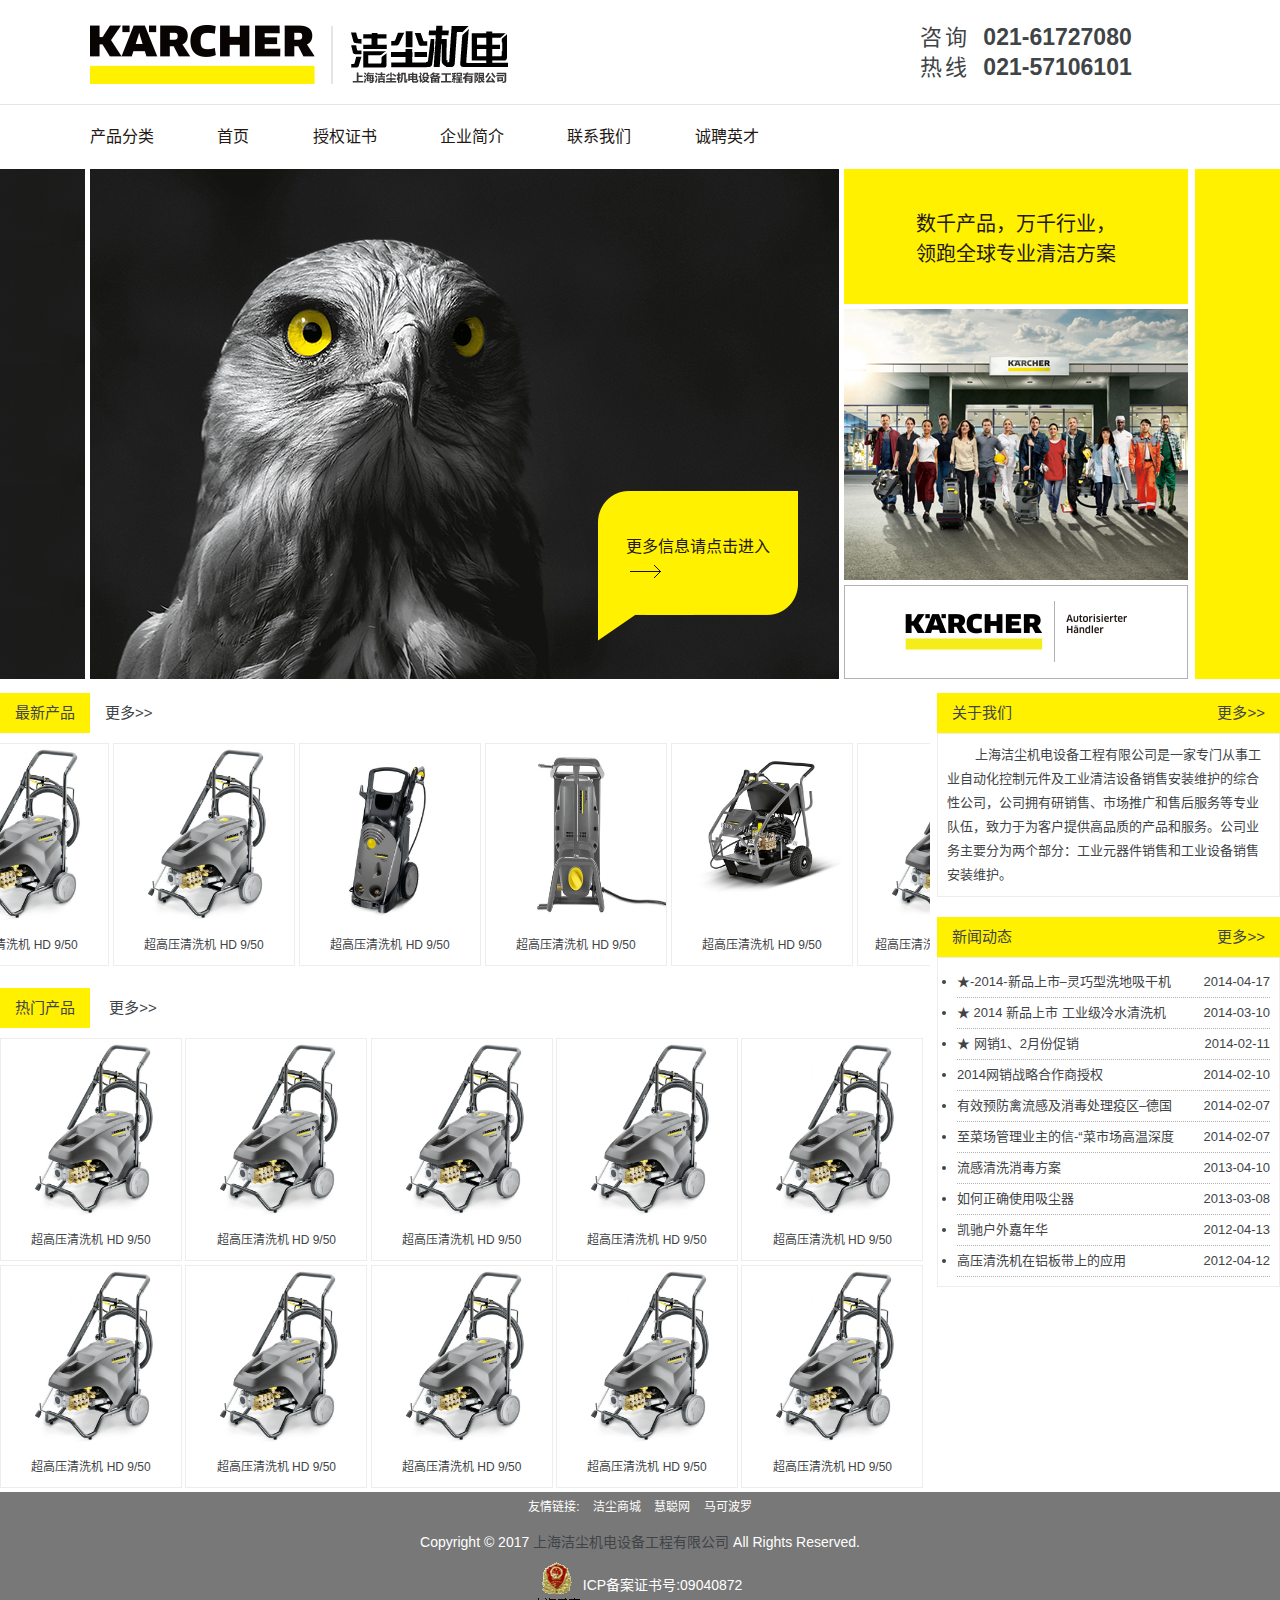
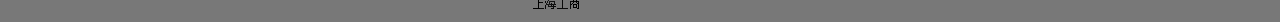
==== commit 40feea40: "品类列表" ====
--- a/index.html
+++ b/index.html
@@ -43,34 +43,211 @@
 			            <li id="nav1" class="onnav category_li">
 			            	<a class="navA" href="" target="_blank">产品分类</a>
 			            	<div class="category_list">
-								<span class="category_item" id="category_item_1"><a href="#">冷水高压清洗机</a></span>
-								<span class="category_item" id="category_item_2"><a href="#">制冰机</a></span>
-								<span class="category_item" id="category_item_3"><a href="#">吸尘吸水机</a></span>
-								<span class="category_item" id="category_item_4"><a href="#">地毯清洗机</a></span>
-								<span class="category_item" id="category_item_5"><a href="#">吸尘吸水机</a></span>
-								<span class="category_item" id="category_item_6"><a href="#">家用小型设备</a></span>
-								<span class="category_item" id="category_item_7"><a href="#">工业吸尘器</a></span>
-								<span class="category_item" id="category_item_8"><a href="#">干冰清洗机</a></span>
-								<span class="category_item" id="category_item_9"><a href="#">扫地机</a></span>
-								<span class="category_item" id="category_item_10"><a href="#">洗地机</a></span>
-								<span class="category_item" id="category_item_11"><a href="#">热水高压清洗机</a></span>
-								<span class="category_item" id="category_item_12"><a href="#">超高压清洗机</a></span>
-								<span class="category_item" id="category_item_13"><a href="#">零部件清洗机</a></span>
-							</div>
-							<div class="category_product_list">
-								<div class="category_product category_item_1">1</div>
-								<div class="category_product category_item_2">2</div>
-								<div class="category_product category_item_3">3</div>
-								<div class="category_product category_item_4">4</div>
-								<div class="category_product category_item_5">5</div>
-								<div class="category_product category_item_6">6</div>
-								<div class="category_product category_item_7">7</div>
-								<div class="category_product category_item_8">8</div>
-								<div class="category_product category_item_9">9</div>
-								<div class="category_product category_item_10">10</div>
-								<div class="category_product category_item_11">11</div>
-								<div class="category_product category_item_12">12</div>
-								<div class="category_product category_item_13">13</div>
+								<span class="category_item">
+									<a href="#" class="category_item_a">冷水高压清洗机</a>
+									<div class="category_product_list">
+										<a href="" class="category_product">HD10/25-4S</a>
+										<a href="" class="category_product">HD5/11C</a>
+										<a href="" class="category_product">HD 6/15 C</a>
+										<a href="" class="category_product">HD 6/13 C</a>
+										<a href="" class="category_product">HD 5/12 C</a>
+										<a href="" class="category_product">HD5/11P</a>
+										<a href="" class="category_product">HDS8/18-4M</a>
+										<a href="" class="category_product">HD 10/16-4 Cage Ex</a>
+										<a href="" class="category_product">HD 1050 B</a>
+										<a href="" class="category_product">HD7/10CXF</a>
+										<a href="" class="category_product">HD 16/15-4 Cage Plus</a>
+										<a href="" class="category_product">HD10/23-4S</a>
+										<a href="" class="category_product">HD 10/21-4 S</a>
+									</div>
+								</span>
+								<span class="category_item">
+									<a href="#" class="category_item_a">制冰机</a>
+									<div class="category_product_list">
+										<a href="" class="category_product">BD 530 Bp Classic</a>
+										<a href="" class="category_product">BR 35/12 C Bp Pack</a>
+										<a href="" class="category_product">BR40/10C Adv</a>
+										<a href="" class="category_product">B 60 W Bp</a>
+										<a href="" class="category_product">BD 80/120 W Bp</a>
+										<a href="" class="category_product">BD 530 Ep Classic</a>
+										<a href="" class="category_product">BR 30/4 C</a>
+										<a href="" class="category_product">B40C</a>
+									</div>
+								</span>
+								<span class="category_item">
+									<a href="#" class="category_item_a">吸尘吸水机</a>
+									<div class="category_product_list">
+										<a href="" class="category_product">HD10/25-4S</a>
+										<a href="" class="category_product">HD5/11C</a>
+										<a href="" class="category_product">HD 6/15 C</a>
+										<a href="" class="category_product">HD 6/13 C</a>
+										<a href="" class="category_product">HD 5/12 C</a>
+										<a href="" class="category_product">HD5/11P</a>
+										<a href="" class="category_product">HDS8/18-4M</a>
+										<a href="" class="category_product">HD 10/16-4 Cage Ex</a>
+										<a href="" class="category_product">HD 1050 B</a>
+										<a href="" class="category_product">HD7/10CXF</a>
+										<a href="" class="category_product">HD 16/15-4 Cage Plus</a>
+										<a href="" class="category_product">HD10/23-4S</a>
+										<a href="" class="category_product">HD 10/21-4 S</a>
+									</div>
+								</span>
+								<span class="category_item">
+									<a href="#" class="category_item_a">地毯清洗机</a>
+									<div class="category_product_list">
+										<a href="" class="category_product">BD 530 Bp Classic</a>
+										<a href="" class="category_product">BR 35/12 C Bp Pack</a>
+										<a href="" class="category_product">BR40/10C Adv</a>
+										<a href="" class="category_product">B 60 W Bp</a>
+										<a href="" class="category_product">BD 80/120 W Bp</a>
+										<a href="" class="category_product">BD 530 Ep Classic</a>
+										<a href="" class="category_product">BR 30/4 C</a>
+										<a href="" class="category_product">B40C</a>
+									</div>
+								</span>
+								<span class="category_item">
+									<a href="#" class="category_item_a">吸尘吸水机</a>
+									<div class="category_product_list">
+										<a href="" class="category_product">HD10/25-4S</a>
+										<a href="" class="category_product">HD5/11C</a>
+										<a href="" class="category_product">HD 6/15 C</a>
+										<a href="" class="category_product">HD 6/13 C</a>
+										<a href="" class="category_product">HD 5/12 C</a>
+										<a href="" class="category_product">HD5/11P</a>
+										<a href="" class="category_product">HDS8/18-4M</a>
+										<a href="" class="category_product">HD 10/16-4 Cage Ex</a>
+										<a href="" class="category_product">HD 1050 B</a>
+										<a href="" class="category_product">HD7/10CXF</a>
+										<a href="" class="category_product">HD 16/15-4 Cage Plus</a>
+										<a href="" class="category_product">HD10/23-4S</a>
+										<a href="" class="category_product">HD 10/21-4 S</a>
+									</div>
+								</span>
+								<span class="category_item">
+									<a href="#" class="category_item_a">家用小型设备</a>
+									<div class="category_product_list">
+										<a href="" class="category_product">BD 530 Bp Classic</a>
+										<a href="" class="category_product">BR 35/12 C Bp Pack</a>
+										<a href="" class="category_product">BR40/10C Adv</a>
+										<a href="" class="category_product">B 60 W Bp</a>
+										<a href="" class="category_product">BD 80/120 W Bp</a>
+										<a href="" class="category_product">BD 530 Ep Classic</a>
+										<a href="" class="category_product">BR 30/4 C</a>
+										<a href="" class="category_product">B40C</a>
+										<a href="" class="category_product">HD 10/21-4 S</a>
+									</div>
+								</span>
+								<span class="category_item">
+									<a href="#" class="category_item_a">工业吸尘器</a>
+									<div class="category_product_list">
+										<a href="" class="category_product">HD10/25-4S</a>
+										<a href="" class="category_product">HD5/11C</a>
+										<a href="" class="category_product">HD 6/15 C</a>
+										<a href="" class="category_product">HD 6/13 C</a>
+										<a href="" class="category_product">HD 5/12 C</a>
+										<a href="" class="category_product">HD5/11P</a>
+										<a href="" class="category_product">HDS8/18-4M</a>
+										<a href="" class="category_product">HD 10/16-4 Cage Ex</a>
+										<a href="" class="category_product">HD 1050 B</a>
+										<a href="" class="category_product">HD7/10CXF</a>
+										<a href="" class="category_product">HD 16/15-4 Cage Plus</a>
+										<a href="" class="category_product">HD10/23-4S</a>
+										<a href="" class="category_product">HD 10/21-4 S</a>
+									</div>
+								</span>
+								<span class="category_item">
+									<a href="#" class="category_item_a">干冰清洗机</a>
+									<div class="category_product_list">
+										<a href="" class="category_product">BD 530 Bp Classic</a>
+										<a href="" class="category_product">BR 35/12 C Bp Pack</a>
+										<a href="" class="category_product">BR40/10C Adv</a>
+										<a href="" class="category_product">B 60 W Bp</a>
+										<a href="" class="category_product">BD 80/120 W Bp</a>
+										<a href="" class="category_product">BD 530 Ep Classic</a>
+										<a href="" class="category_product">BR 30/4 C</a>
+										<a href="" class="category_product">B40C</a>
+									</div>
+								</span>
+								<span class="category_item">
+									<a href="#" class="category_item_a">扫地机</a>
+									<div class="category_product_list">
+										<a href="" class="category_product">HD10/25-4S</a>
+										<a href="" class="category_product">HD5/11C</a>
+										<a href="" class="category_product">HD 6/15 C</a>
+										<a href="" class="category_product">HD 6/13 C</a>
+										<a href="" class="category_product">HD 5/12 C</a>
+										<a href="" class="category_product">HD5/11P</a>
+										<a href="" class="category_product">HDS8/18-4M</a>
+										<a href="" class="category_product">HD 10/16-4 Cage Ex</a>
+										<a href="" class="category_product">HD 1050 B</a>
+										<a href="" class="category_product">HD7/10CXF</a>
+										<a href="" class="category_product">HD 16/15-4 Cage Plus</a>
+										<a href="" class="category_product">HD10/23-4S</a>
+										<a href="" class="category_product">HD 10/21-4 S</a>
+									</div>
+								</span>
+								<span class="category_item">
+									<a href="#" class="category_item_a">洗地机</a>
+									<div class="category_product_list">
+										<a href="" class="category_product">BD 530 Bp Classic</a>
+										<a href="" class="category_product">BR 35/12 C Bp Pack</a>
+										<a href="" class="category_product">BR40/10C Adv</a>
+										<a href="" class="category_product">B 60 W Bp</a>
+										<a href="" class="category_product">BD 80/120 W Bp</a>
+										<a href="" class="category_product">BD 530 Ep Classic</a>
+										<a href="" class="category_product">BR 30/4 C</a>
+										<a href="" class="category_product">B40C</a>
+									</div>
+								</span>
+								<span class="category_item">
+									<a href="#" class="category_item_a">热水高压清洗机</a>
+									<div class="category_product_list">
+										<a href="" class="category_product">HD10/25-4S</a>
+										<a href="" class="category_product">HD5/11C</a>
+										<a href="" class="category_product">HD 6/15 C</a>
+										<a href="" class="category_product">HD 6/13 C</a>
+										<a href="" class="category_product">HD 5/12 C</a>
+										<a href="" class="category_product">HD5/11P</a>
+										<a href="" class="category_product">HDS8/18-4M</a>
+										<a href="" class="category_product">HD 10/16-4 Cage Ex</a>
+										<a href="" class="category_product">HD 1050 B</a>
+										<a href="" class="category_product">HD7/10CXF</a>
+										<a href="" class="category_product">HD 16/15-4 Cage Plus</a>
+										<a href="" class="category_product">HD10/23-4S</a>
+										<a href="" class="category_product">HD 10/21-4 S</a>
+									</div>
+								</span>
+								<span class="category_item">
+									<a href="#" class="category_item_a">超高压清洗机</a>
+									<div class="category_product_list">
+										<a href="" class="category_product">BD 530 Bp Classic</a>
+										<a href="" class="category_product">BR 35/12 C Bp Pack</a>
+										<a href="" class="category_product">BR40/10C Adv</a>
+										<a href="" class="category_product">B 60 W Bp</a>
+										<a href="" class="category_product">BD 80/120 W Bp</a>
+										<a href="" class="category_product">BD 530 Ep Classic</a>
+										<a href="" class="category_product">BR 30/4 C</a>
+										<a href="" class="category_product">B40C</a>
+									</div>
+								</span>
+								<span class="category_item">
+									<a href="#" class="category_item_a">零部件清洗机</a>
+									<div class="category_product_list">
+										<a href="" class="category_product">HD10/25-4S</a>
+										<a href="" class="category_product">HD5/11C</a>
+										<a href="" class="category_product">HD 6/15 C</a>
+										<a href="" class="category_product">HD 6/13 C</a>
+										<a href="" class="category_product">HD 5/12 C</a>
+										<a href="" class="category_product">HD5/11P</a>
+										<a href="" class="category_product">HDS8/18-4M</a>
+										<a href="" class="category_product">HD 10/16-4 Cage Ex</a>
+										<a href="" class="category_product">HD 1050 B</a>
+										<a href="" class="category_product">HD7/10CXF</a>
+										<a href="" class="category_product">HD 16/15-4 Cage Plus</a>
+										<a href="" class="category_product">HD10/23-4S</a>
+										<a href="" class="category_product">HD 10/21-4 S</a>
+									</div>
+								</span>
 							</div>
 			            </li>
 			            <li id="nav2"><a class="navA" href="" target="_blank">首页</a></li>
--- a/css/index.css
+++ b/css/index.css
@@ -136,15 +136,19 @@
 	z-index: 2;
 	width:150px;
 	font-size: 16px;
-	/*text-indent: 10px;*/
 	background-color: #ffffff;
-	/*border:1px solid red;*/
-}
-.main_nav li .category_list a{
+}
+.main_nav li .category_list .category_item_a{
 	display: inline-block;
 	padding: 0px;
 }
 .category_list .category_item{
+	display: block;
+	height:30px;
+	line-height:30px;
+	text-indent: 10px;
+}
+.category_item_a{
 	display: block;
 	height:30px;
 	line-height:30px;
@@ -156,21 +160,27 @@
 .main_nav .category_li:hover .category_list{
 	display: block;
 } 
-.category_product,.category_product_list{
+.category_item .category_product_list{
 	display: none;
-	position: absolute;
-}
-.category_product_list{
-    width: 400px;
-    height: 390px;
-    /*border: 1px solid red;*/
-    left: 129px;
-    background: #ffffff;
-    z-index: 2;
-	/*display: block;*/
-}
-
-
+}
+.category_item:hover .category_product_list{
+	display: block;
+	width:476px;
+	height:388px;
+	border:1px solid rgba(214,214,214,0.37);
+	position:absolute;
+	top:0;
+	left:150px;
+	background: #ffffff;
+	z-index: 2;
+}
+.category_product_list .category_product{
+	line-height: 10px;
+	padding: 0px 10px;
+	margin-top:30px;
+	border-right:1px solid #E5E5E5;
+	float:left;
+}
 
 
 /*top*/
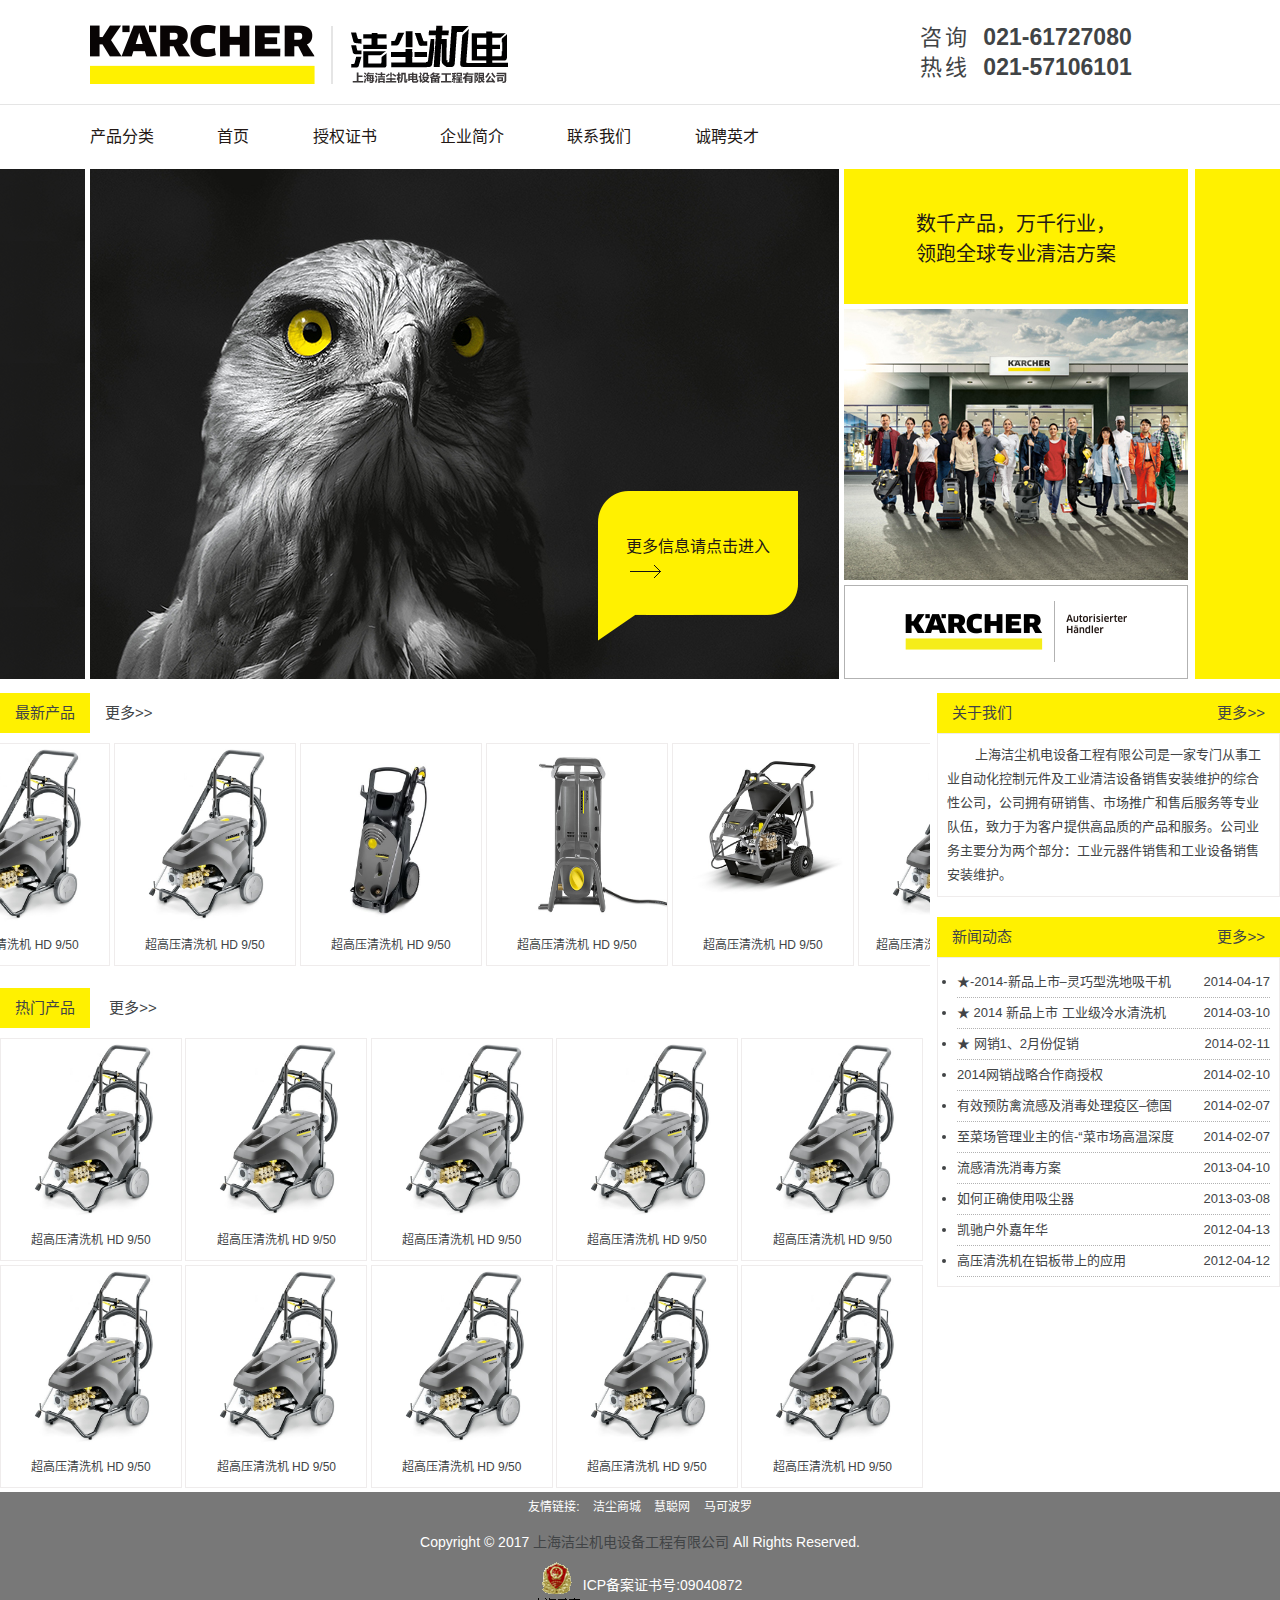
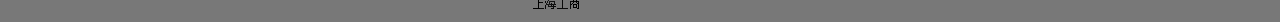
==== commit 0092291e: "新增列表页" ====
--- a/index.html
+++ b/index.html
@@ -11,9 +11,6 @@
 		<!--[if lt IE 9]>
 		  <script type="text/javascript" src="js/html5shiv.v3.72.min.js"></script>
 		<![endif]-->
-		<script type="text/javascript">
-		   var navID = "1";
-		</script>
 	</head>
 	<body>
 		<!--top-->
